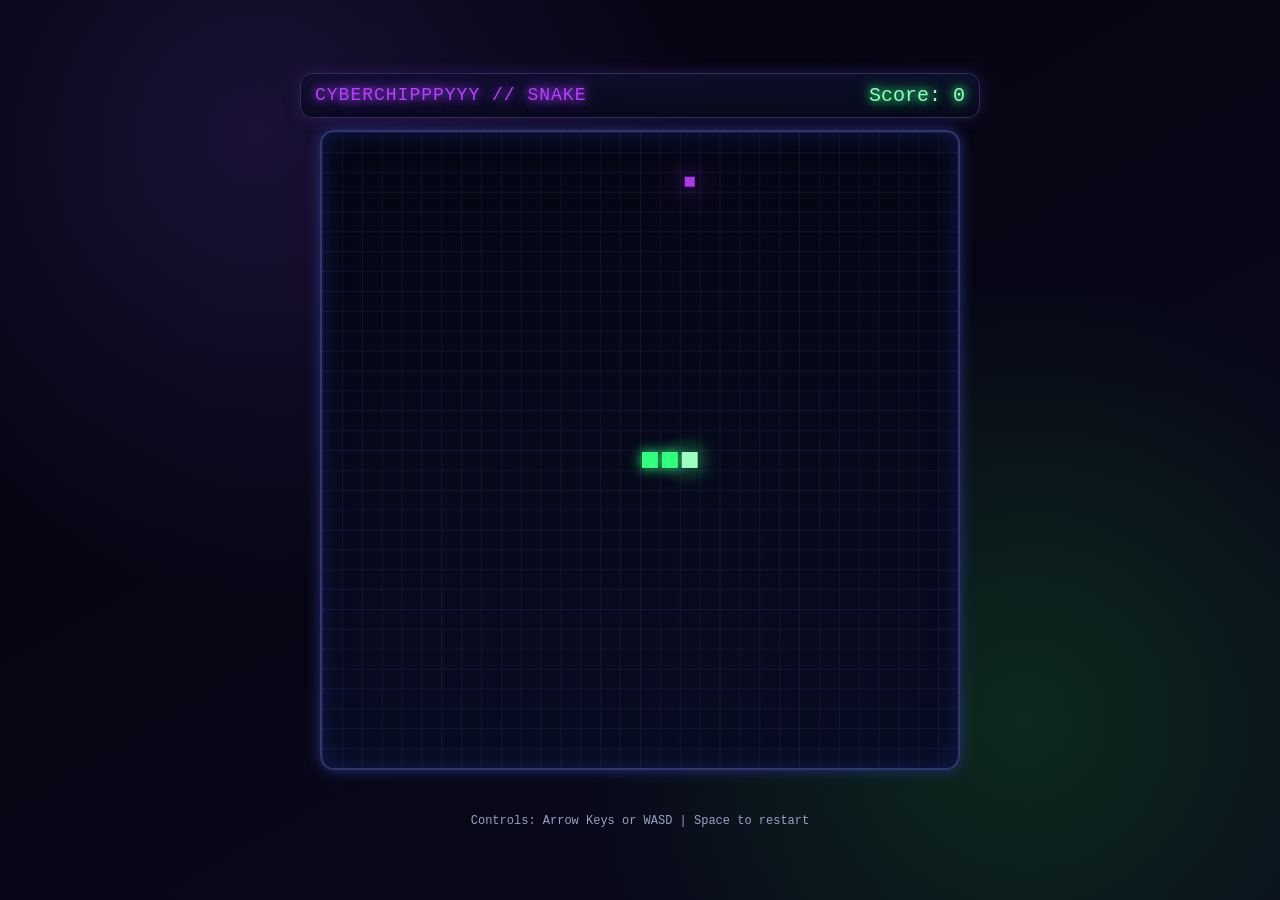
==== Personal/Codex_Trial/Snake_Game/index.html @ 1f64d3ba "Codex Trial" ====
<!DOCTYPE html>
<html lang="en">
<head>
  <meta charset="UTF-8" />
  <meta name="viewport" content="width=device-width, initial-scale=1.0" />
  <title>CyberChipppyyy Snake</title>
  <style>
    :root {
      --bg-1: #04020d;
      --bg-2: #0a0b1f;
      --neon-green: #32ff7e;
      --neon-green-soft: #8dffb8;
      --neon-purple: #bd3cff;
      --text: #d9e0ff;
      --danger: #ff4d7a;
    }

    * {
      box-sizing: border-box;
    }

    body {
      margin: 0;
      min-height: 100vh;
      display: grid;
      place-items: center;
      font-family: "Consolas", "Courier New", monospace;
      color: var(--text);
      background:
        radial-gradient(circle at 20% 15%, #1a1135 0%, transparent 36%),
        radial-gradient(circle at 80% 80%, #0d2a1d 0%, transparent 35%),
        linear-gradient(150deg, var(--bg-1), var(--bg-2));
      overflow: hidden;
    }

    .wrap {
      width: min(92vw, 680px);
      display: grid;
      gap: 12px;
      justify-items: center;
    }

    .hud {
      width: 100%;
      display: flex;
      justify-content: space-between;
      align-items: center;
      padding: 10px 14px;
      border: 1px solid #2d2f5c;
      border-radius: 12px;
      background: linear-gradient(180deg, #0f1130cc, #080a1ccc);
      box-shadow: 0 0 15px #4b2a9a66;
      backdrop-filter: blur(3px);
    }

    .title {
      font-size: clamp(14px, 2.2vw, 18px);
      color: var(--neon-purple);
      text-shadow: 0 0 8px #9c45ff, 0 0 18px #9c45ff;
      letter-spacing: 1px;
    }

    .score {
      font-size: clamp(15px, 2.4vw, 20px);
      color: var(--neon-green-soft);
      text-shadow: 0 0 8px #32ff7e, 0 0 16px #32ff7e;
    }

    canvas {
      width: min(92vw, 640px);
      aspect-ratio: 1 / 1;
      border: 2px solid #2f376d;
      border-radius: 14px;
      background:
        linear-gradient(180deg, #050613, #080c21);
      box-shadow:
        0 0 14px #25307a,
        inset 0 0 26px #0f1a4b;
    }

    .hint {
      font-size: 12px;
      color: #a9b0d9;
      opacity: 0.9;
      text-align: center;
    }

    .game-over {
      color: var(--danger);
      text-shadow: 0 0 8px #ff4d7a;
      font-weight: 700;
      opacity: 0;
      transition: opacity 180ms ease;
      min-height: 20px;
    }

    .game-over.show {
      opacity: 1;
    }
  </style>
</head>
<body>
  <main class="wrap">
    <header class="hud">
      <div class="title">CYBERCHIPPPYYY // SNAKE</div>
      <div class="score">Score: <span id="score">0</span></div>
    </header>

    <canvas id="game" width="640" height="640" aria-label="CyberChipppyyy Snake board"></canvas>
    <div class="game-over" id="gameOver">SYSTEM FAILURE. Press Space to reboot.</div>
    <div class="hint">Controls: Arrow Keys or WASD | Space to restart</div>
  </main>

  <script>
    const canvas = document.getElementById("game");
    const ctx = canvas.getContext("2d");
    const scoreEl = document.getElementById("score");
    const gameOverEl = document.getElementById("gameOver");

    const cells = 32;
    const size = canvas.width / cells;

    const BASE_SPEED = 140;
    const SPEED_STEP = 7;
    const MIN_SPEED = 45;

    let snake;
    let direction;
    let nextDirection;
    let food;
    let score;
    let tickMs;
    let lastTick;
    let running;

    let audioCtx;

    function ensureAudio() {
      if (!audioCtx) {
        audioCtx = new (window.AudioContext || window.webkitAudioContext)();
      }
      if (audioCtx.state === "suspended") {
        audioCtx.resume();
      }
    }

    function beep({ freq = 440, type = "sine", duration = 0.08, gain = 0.06, slideTo = null }) {
      if (!audioCtx) return;
      const now = audioCtx.currentTime;
      const osc = audioCtx.createOscillator();
      const amp = audioCtx.createGain();
      osc.type = type;
      osc.frequency.setValueAtTime(freq, now);
      if (slideTo !== null) {
        osc.frequency.exponentialRampToValueAtTime(Math.max(40, slideTo), now + duration);
      }
      amp.gain.setValueAtTime(0.0001, now);
      amp.gain.exponentialRampToValueAtTime(gain, now + 0.01);
      amp.gain.exponentialRampToValueAtTime(0.0001, now + duration);
      osc.connect(amp);
      amp.connect(audioCtx.destination);
      osc.start(now);
      osc.stop(now + duration + 0.01);
    }

    function sfxStart() {
      beep({ freq: 360, type: "triangle", duration: 0.07, gain: 0.04, slideTo: 560 });
      setTimeout(() => beep({ freq: 480, type: "square", duration: 0.07, gain: 0.04, slideTo: 720 }), 65);
    }

    function sfxEat() {
      beep({ freq: 620, type: "square", duration: 0.06, gain: 0.055, slideTo: 900 });
      setTimeout(() => beep({ freq: 940, type: "triangle", duration: 0.05, gain: 0.045 }), 35);
    }

    function sfxTurn() {
      beep({ freq: 310, type: "sine", duration: 0.03, gain: 0.02, slideTo: 280 });
    }

    function sfxFail() {
      beep({ freq: 360, type: "sawtooth", duration: 0.2, gain: 0.06, slideTo: 120 });
      setTimeout(() => beep({ freq: 170, type: "square", duration: 0.2, gain: 0.05, slideTo: 80 }), 80);
    }

    function randomFood() {
      let p;
      do {
        p = { x: Math.floor(Math.random() * cells), y: Math.floor(Math.random() * cells) };
      } while (snake.some((s) => s.x === p.x && s.y === p.y));
      return p;
    }

    function restartGame() {
      snake = [
        { x: 10, y: 16 },
        { x: 9, y: 16 },
        { x: 8, y: 16 },
      ];
      direction = { x: 1, y: 0 };
      nextDirection = { ...direction };
      score = 0;
      tickMs = BASE_SPEED;
      food = randomFood();
      lastTick = performance.now();
      running = true;
      scoreEl.textContent = "0";
      gameOverEl.classList.remove("show");
      ensureAudio();
      sfxStart();
    }

    function setDirection(x, y) {
      if (!running) return;
      if (direction.x === -x && direction.y === -y) return;
      nextDirection = { x, y };
      ensureAudio();
      sfxTurn();
    }

    function loseGame() {
      running = false;
      ensureAudio();
      sfxFail();
      gameOverEl.classList.add("show");
    }

    function update() {
      direction = nextDirection;

      const head = {
        x: snake[0].x + direction.x,
        y: snake[0].y + direction.y,
      };

      const hitWall = head.x < 0 || head.y < 0 || head.x >= cells || head.y >= cells;
      const hitSelf = snake.some((seg) => seg.x === head.x && seg.y === head.y);

      if (hitWall || hitSelf) {
        loseGame();
        return;
      }

      snake.unshift(head);

      if (head.x === food.x && head.y === food.y) {
        score += 1;
        scoreEl.textContent = String(score);
        food = randomFood();
        tickMs = Math.max(MIN_SPEED, BASE_SPEED - score * SPEED_STEP);
        ensureAudio();
        sfxEat();
      } else {
        snake.pop();
      }
    }

    function drawGrid() {
      ctx.strokeStyle = "rgba(117, 97, 240, 0.12)";
      ctx.lineWidth = 1;
      for (let i = 0; i <= cells; i++) {
        const p = i * size + 0.5;
        ctx.beginPath();
        ctx.moveTo(p, 0);
        ctx.lineTo(p, canvas.height);
        ctx.stroke();

        ctx.beginPath();
        ctx.moveTo(0, p);
        ctx.lineTo(canvas.width, p);
        ctx.stroke();
      }
    }

    function drawFood(time) {
      const flicker = 0.55 + Math.sin(time * 0.025) * 0.25 + Math.random() * 0.15;
      const px = food.x * size;
      const py = food.y * size;

      ctx.save();
      ctx.shadowBlur = 20 + Math.random() * 8;
      ctx.shadowColor = "#bd3cff";
      ctx.fillStyle = `rgba(189, 60, 255, ${Math.min(1, flicker)})`;
      const inset = 4 + Math.random() * 1.2;
      ctx.fillRect(px + inset, py + inset, size - inset * 2, size - inset * 2);
      ctx.restore();
    }

    function drawSnake() {
      for (let i = snake.length - 1; i >= 0; i--) {
        const seg = snake[i];
        const px = seg.x * size;
        const py = seg.y * size;
        const head = i === 0;

        ctx.save();
        ctx.shadowBlur = head ? 22 : 14;
        ctx.shadowColor = "#32ff7e";
        ctx.fillStyle = head ? "#9dffbf" : "#32ff7e";
        ctx.fillRect(px + 2, py + 2, size - 4, size - 4);
        ctx.restore();
      }
    }

    function draw(time) {
      ctx.clearRect(0, 0, canvas.width, canvas.height);
      drawGrid();
      drawFood(time);
      drawSnake();
    }

    function loop(time) {
      if (running && time - lastTick >= tickMs) {
        update();
        lastTick = time;
      }
      draw(time);
      requestAnimationFrame(loop);
    }

    window.addEventListener("keydown", (e) => {
      const key = e.key.toLowerCase();

      if (key === " ") {
        e.preventDefault();
        restartGame();
        return;
      }

      if (["arrowup", "arrowdown", "arrowleft", "arrowright", "w", "a", "s", "d"].includes(key)) {
        e.preventDefault();
      }

      if (key === "arrowup" || key === "w") setDirection(0, -1);
      if (key === "arrowdown" || key === "s") setDirection(0, 1);
      if (key === "arrowleft" || key === "a") setDirection(-1, 0);
      if (key === "arrowright" || key === "d") setDirection(1, 0);
    });

    canvas.addEventListener("pointerdown", () => {
      ensureAudio();
      if (!running) restartGame();
    });

    restartGame();
    requestAnimationFrame(loop);
  </script>
</body>
</html>
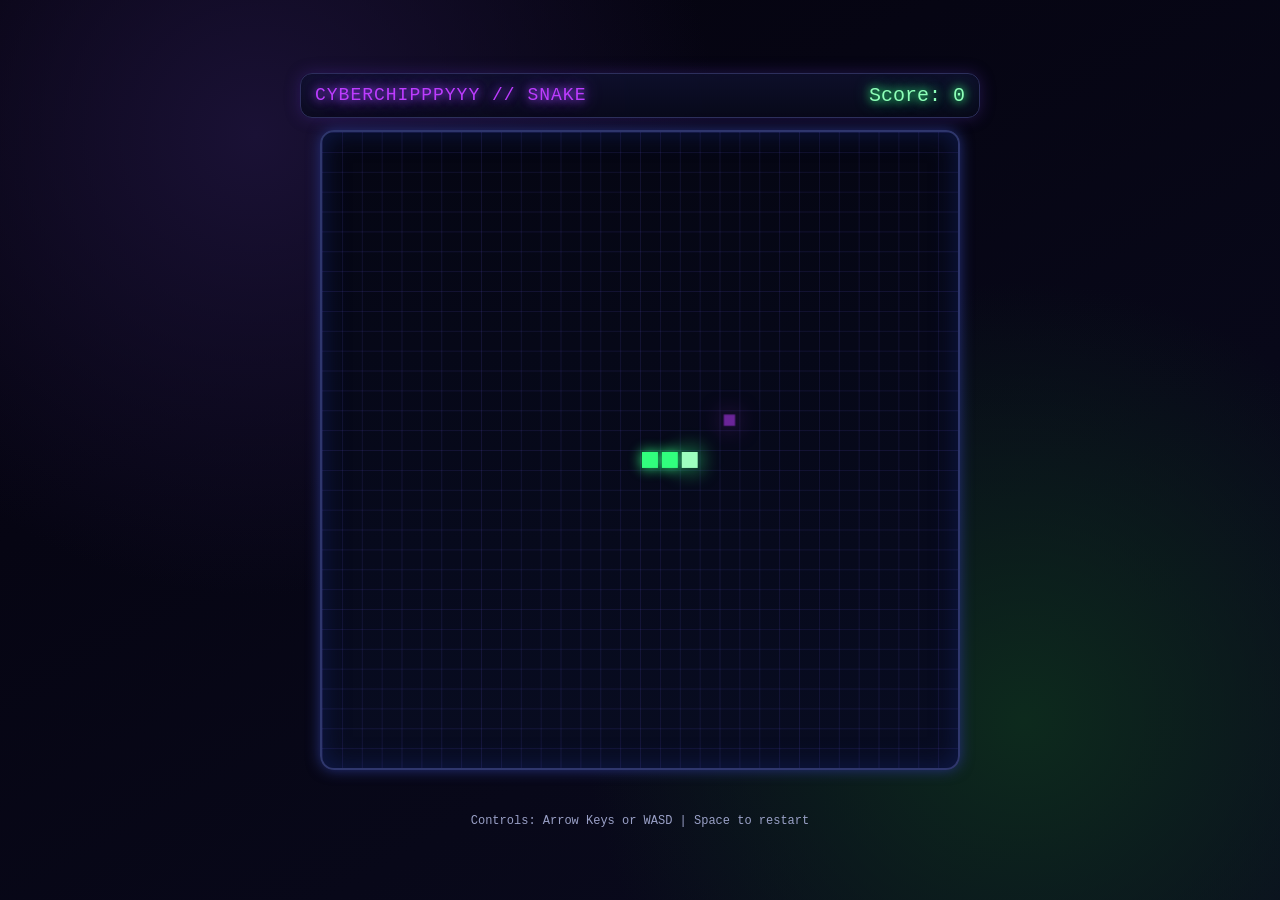
==== commit 4b7f799f: "Codex" ====
--- a/Personal/Codex_Trial/Snake_Game/index.html
+++ b/Personal/Codex_Trial/Snake_Game/index.html
@@ -233,7 +233,9 @@
       };
 
       const hitWall = head.x < 0 || head.y < 0 || head.x >= cells || head.y >= cells;
-      const hitSelf = snake.some((seg) => seg.x === head.x && seg.y === head.y);
+      const willGrow = head.x === food.x && head.y === food.y;
+      const collisionBody = willGrow ? snake : snake.slice(0, -1);
+      const hitSelf = collisionBody.some((seg) => seg.x === head.x && seg.y === head.y);
 
       if (hitWall || hitSelf) {
         loseGame();
@@ -242,7 +244,7 @@
 
       snake.unshift(head);
 
-      if (head.x === food.x && head.y === food.y) {
+      if (willGrow) {
         score += 1;
         scoreEl.textContent = String(score);
         food = randomFood();
@@ -346,4 +348,3 @@
   </script>
 </body>
 </html>
-
